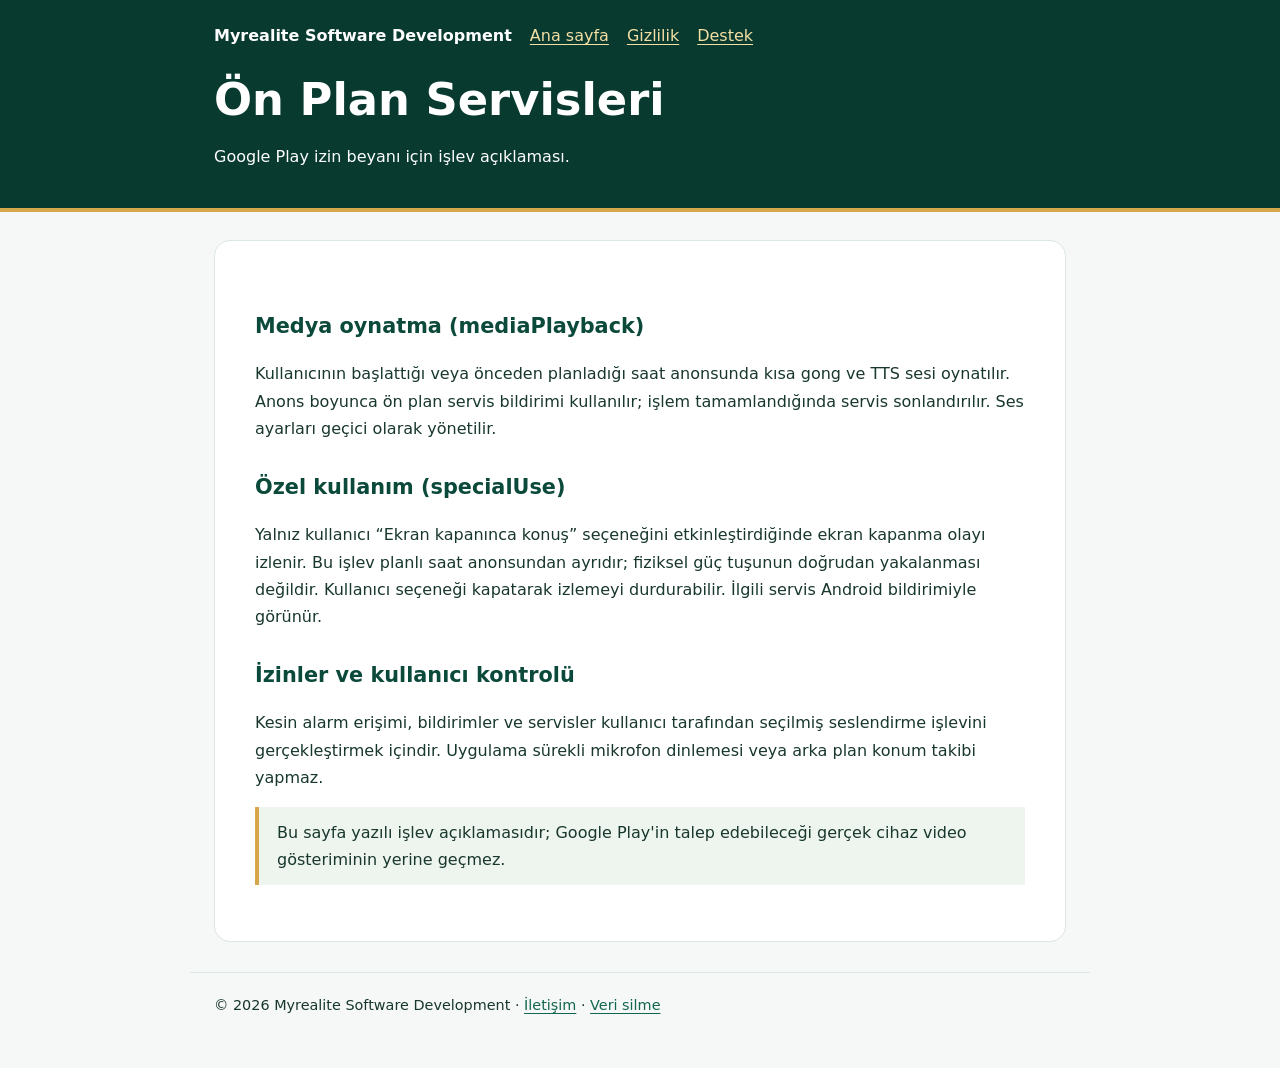
==== foreground-service-demo.html @ 83ff804e "Publish Sesli Saatim privacy, support and permission documentation" ====
<!doctype html>
<html lang="tr"><head><meta charset="utf-8"><meta name="viewport" content="width=device-width,initial-scale=1"><meta name="description" content="Sesli Saatim — Ön Plan Servisleri"><title>Sesli Saatim | Ön Plan Servisleri</title><link rel="stylesheet" href="style.css"></head><body><header><div class="wrap"><nav><strong>Myrealite Software Development</strong><a href="index.html">Ana sayfa</a><a href="privacy.html">Gizlilik</a><a href="support.html">Destek</a></nav><h1>Ön Plan Servisleri</h1><p>Google Play izin beyanı için işlev açıklaması.</p></div></header><main><article><h2>Medya oynatma (mediaPlayback)</h2><p>Kullanıcının başlattığı veya önceden planladığı saat anonsunda kısa gong ve TTS sesi oynatılır. Anons boyunca ön plan servis bildirimi kullanılır; işlem tamamlandığında servis sonlandırılır. Ses ayarları geçici olarak yönetilir.</p><h2>Özel kullanım (specialUse)</h2><p>Yalnız kullanıcı “Ekran kapanınca konuş” seçeneğini etkinleştirdiğinde ekran kapanma olayı izlenir. Bu işlev planlı saat anonsundan ayrıdır; fiziksel güç tuşunun doğrudan yakalanması değildir. Kullanıcı seçeneği kapatarak izlemeyi durdurabilir. İlgili servis Android bildirimiyle görünür.</p><h2>İzinler ve kullanıcı kontrolü</h2><p>Kesin alarm erişimi, bildirimler ve servisler kullanıcı tarafından seçilmiş seslendirme işlevini gerçekleştirmek içindir. Uygulama sürekli mikrofon dinlemesi veya arka plan konum takibi yapmaz.</p><p class="note">Bu sayfa yazılı işlev açıklamasıdır; Google Play'in talep edebileceği gerçek cihaz video gösteriminin yerine geçmez.</p></article></main><footer>© 2026 Myrealite Software Development · <a href="mailto:myrealitesoftdev@gmail.com">İletişim</a> · <a href="data-deletion.html">Veri silme</a></footer></body></html>
---- style.css ----
:root{color-scheme:light;--ink:#18372e;--green:#0b493b;--gold:#d6a84b;--bg:#f5f8f6}*{box-sizing:border-box}body{margin:0;background:var(--bg);color:var(--ink);font:16px/1.7 system-ui,sans-serif}header{background:#083a30;color:white;border-bottom:4px solid var(--gold)}.wrap{max-width:900px;margin:auto;padding:22px 24px}nav{display:flex;gap:18px;flex-wrap:wrap;align-items:center}nav a{color:#f4dfa4}a{color:#12664f;text-underline-offset:3px}a:focus-visible{outline:3px solid #b98625;outline-offset:3px}h1{font-size:clamp(1.9rem,5vw,2.8rem);line-height:1.2;margin:24px 0 10px}h2{font-size:1.3rem;margin:28px 0 8px;color:var(--green)}main{max-width:900px;margin:28px auto;padding:0 24px}article{background:white;border:1px solid #dce8df;border-radius:16px;padding:clamp(20px,4vw,40px)}li{margin:8px 0}.note{background:#eef5ef;border-left:4px solid var(--gold);padding:12px 18px}footer{max-width:900px;margin:30px auto;padding:20px 24px;border-top:1px solid #dce8df;font-size:.9rem}code{overflow-wrap:anywhere} .tiles{display:grid;grid-template-columns:repeat(auto-fit,minmax(220px,1fr));gap:12px}.tiles a{display:block;border:1px solid #dce8df;border-radius:10px;padding:16px}
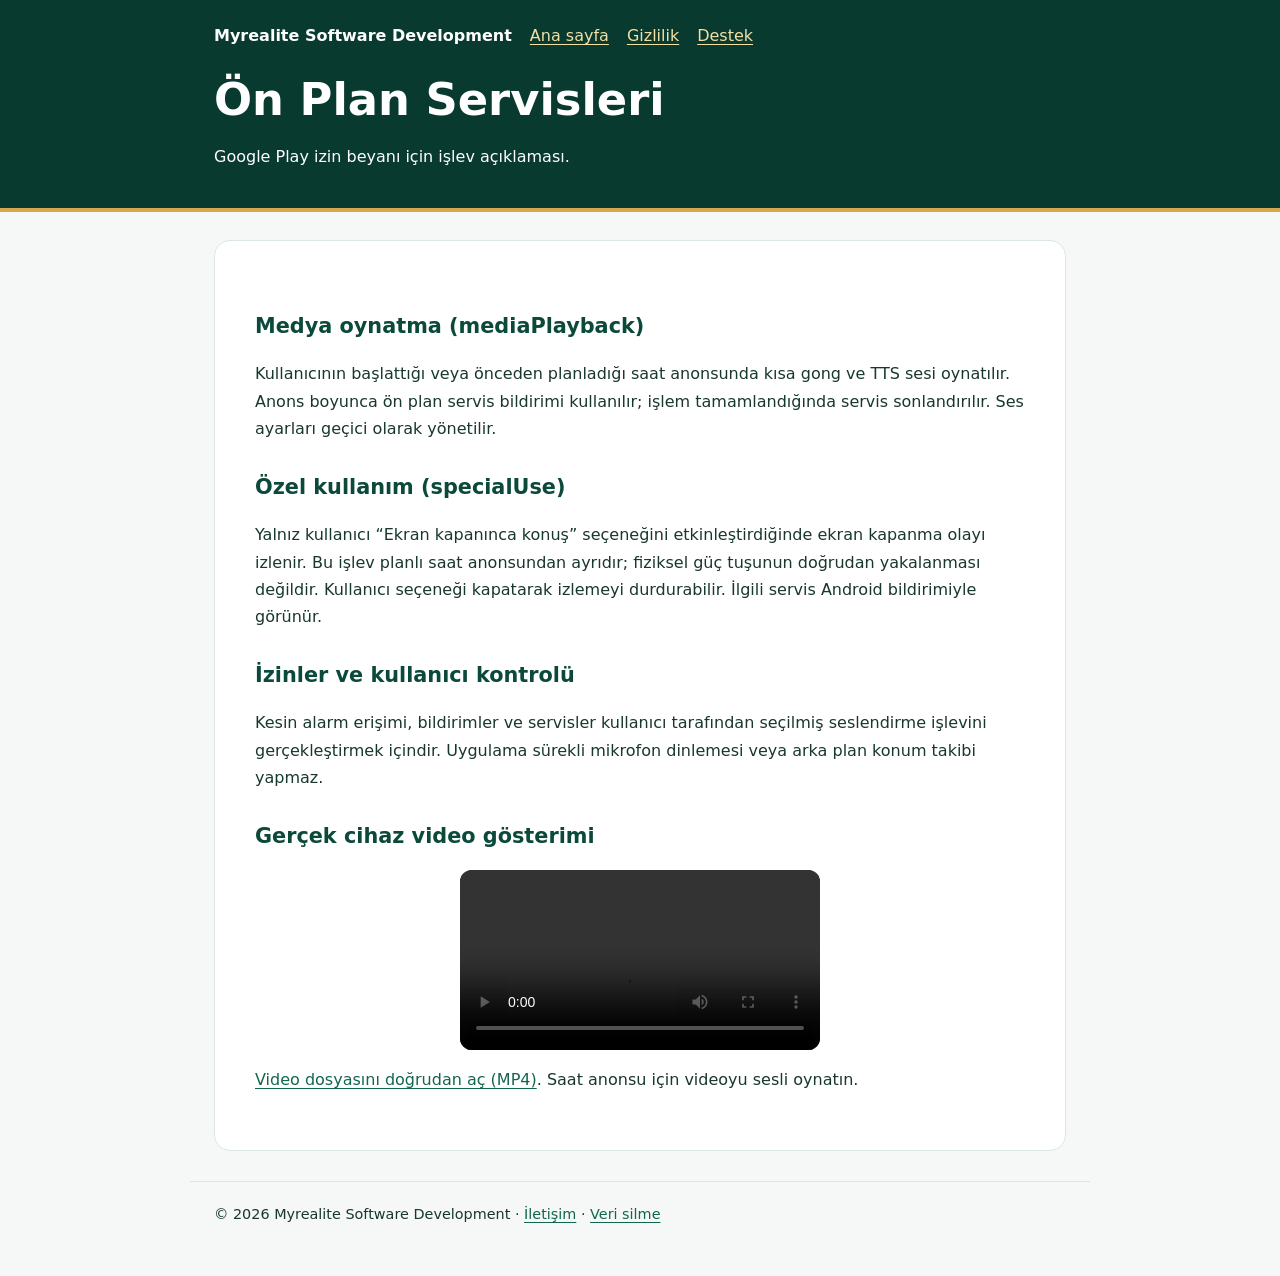
==== commit cb4bc2cc: "Add real-device foreground service demonstration video to public support page" ====
--- a/foreground-service-demo.html
+++ b/foreground-service-demo.html
@@ -1,2 +1,2 @@
 <!doctype html>
-<html lang="tr"><head><meta charset="utf-8"><meta name="viewport" content="width=device-width,initial-scale=1"><meta name="description" content="Sesli Saatim — Ön Plan Servisleri"><title>Sesli Saatim | Ön Plan Servisleri</title><link rel="stylesheet" href="style.css"></head><body><header><div class="wrap"><nav><strong>Myrealite Software Development</strong><a href="index.html">Ana sayfa</a><a href="privacy.html">Gizlilik</a><a href="support.html">Destek</a></nav><h1>Ön Plan Servisleri</h1><p>Google Play izin beyanı için işlev açıklaması.</p></div></header><main><article><h2>Medya oynatma (mediaPlayback)</h2><p>Kullanıcının başlattığı veya önceden planladığı saat anonsunda kısa gong ve TTS sesi oynatılır. Anons boyunca ön plan servis bildirimi kullanılır; işlem tamamlandığında servis sonlandırılır. Ses ayarları geçici olarak yönetilir.</p><h2>Özel kullanım (specialUse)</h2><p>Yalnız kullanıcı “Ekran kapanınca konuş” seçeneğini etkinleştirdiğinde ekran kapanma olayı izlenir. Bu işlev planlı saat anonsundan ayrıdır; fiziksel güç tuşunun doğrudan yakalanması değildir. Kullanıcı seçeneği kapatarak izlemeyi durdurabilir. İlgili servis Android bildirimiyle görünür.</p><h2>İzinler ve kullanıcı kontrolü</h2><p>Kesin alarm erişimi, bildirimler ve servisler kullanıcı tarafından seçilmiş seslendirme işlevini gerçekleştirmek içindir. Uygulama sürekli mikrofon dinlemesi veya arka plan konum takibi yapmaz.</p><p class="note">Bu sayfa yazılı işlev açıklamasıdır; Google Play'in talep edebileceği gerçek cihaz video gösteriminin yerine geçmez.</p></article></main><footer>© 2026 Myrealite Software Development · <a href="mailto:myrealitesoftdev@gmail.com">İletişim</a> · <a href="data-deletion.html">Veri silme</a></footer></body></html>
+<html lang="tr"><head><meta charset="utf-8"><meta name="viewport" content="width=device-width,initial-scale=1"><meta name="description" content="Sesli Saatim — Ön Plan Servisleri"><title>Sesli Saatim | Ön Plan Servisleri</title><link rel="stylesheet" href="style.css"></head><body><header><div class="wrap"><nav><strong>Myrealite Software Development</strong><a href="index.html">Ana sayfa</a><a href="privacy.html">Gizlilik</a><a href="support.html">Destek</a></nav><h1>Ön Plan Servisleri</h1><p>Google Play izin beyanı için işlev açıklaması.</p></div></header><main><article><h2>Medya oynatma (mediaPlayback)</h2><p>Kullanıcının başlattığı veya önceden planladığı saat anonsunda kısa gong ve TTS sesi oynatılır. Anons boyunca ön plan servis bildirimi kullanılır; işlem tamamlandığında servis sonlandırılır. Ses ayarları geçici olarak yönetilir.</p><h2>Özel kullanım (specialUse)</h2><p>Yalnız kullanıcı “Ekran kapanınca konuş” seçeneğini etkinleştirdiğinde ekran kapanma olayı izlenir. Bu işlev planlı saat anonsundan ayrıdır; fiziksel güç tuşunun doğrudan yakalanması değildir. Kullanıcı seçeneği kapatarak izlemeyi durdurabilir. İlgili servis Android bildirimiyle görünür.</p><h2>İzinler ve kullanıcı kontrolü</h2><p>Kesin alarm erişimi, bildirimler ve servisler kullanıcı tarafından seçilmiş seslendirme işlevini gerçekleştirmek içindir. Uygulama sürekli mikrofon dinlemesi veya arka plan konum takibi yapmaz.</p><h2>Gerçek cihaz video gösterimi</h2><video controls playsinline preload="metadata" style="display:block;width:100%;max-width:360px;margin:16px auto;border-radius:12px;background:#111" aria-label="Sesli Saatim ön plan hizmeti gösterimi"><source src="SesliSaatim-OnPlanHizmeti-Video-Duzeltilmis.mp4" type="video/mp4">Tarayıcınız video oynatmayı desteklemiyor.</video><p><a href="SesliSaatim-OnPlanHizmeti-Video-Duzeltilmis.mp4">Video dosyasını doğrudan aç (MP4)</a>. Saat anonsu için videoyu sesli oynatın.</p></article></main><footer>© 2026 Myrealite Software Development · <a href="mailto:myrealitesoftdev@gmail.com">İletişim</a> · <a href="data-deletion.html">Veri silme</a></footer></body></html>
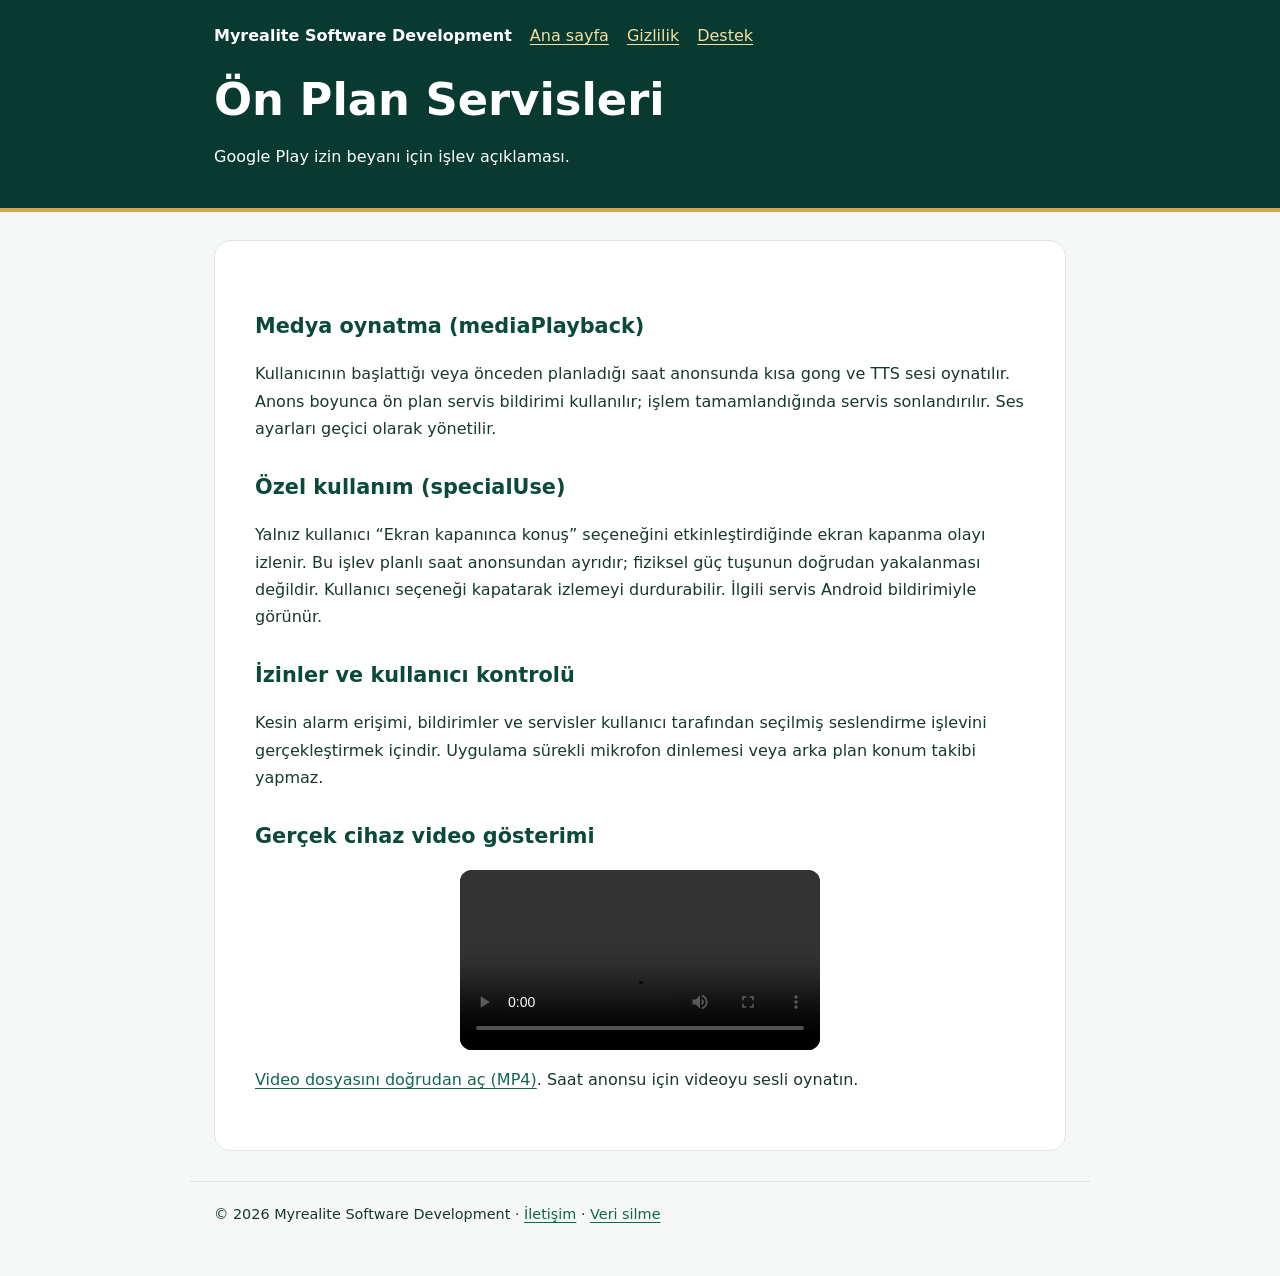
==== commit 0f4fceff: "Use concise foreground service video filename; preserve existing link" ====
--- a/foreground-service-demo.html
+++ b/foreground-service-demo.html
@@ -1,2 +1,2 @@
 <!doctype html>
-<html lang="tr"><head><meta charset="utf-8"><meta name="viewport" content="width=device-width,initial-scale=1"><meta name="description" content="Sesli Saatim — Ön Plan Servisleri"><title>Sesli Saatim | Ön Plan Servisleri</title><link rel="stylesheet" href="style.css"></head><body><header><div class="wrap"><nav><strong>Myrealite Software Development</strong><a href="index.html">Ana sayfa</a><a href="privacy.html">Gizlilik</a><a href="support.html">Destek</a></nav><h1>Ön Plan Servisleri</h1><p>Google Play izin beyanı için işlev açıklaması.</p></div></header><main><article><h2>Medya oynatma (mediaPlayback)</h2><p>Kullanıcının başlattığı veya önceden planladığı saat anonsunda kısa gong ve TTS sesi oynatılır. Anons boyunca ön plan servis bildirimi kullanılır; işlem tamamlandığında servis sonlandırılır. Ses ayarları geçici olarak yönetilir.</p><h2>Özel kullanım (specialUse)</h2><p>Yalnız kullanıcı “Ekran kapanınca konuş” seçeneğini etkinleştirdiğinde ekran kapanma olayı izlenir. Bu işlev planlı saat anonsundan ayrıdır; fiziksel güç tuşunun doğrudan yakalanması değildir. Kullanıcı seçeneği kapatarak izlemeyi durdurabilir. İlgili servis Android bildirimiyle görünür.</p><h2>İzinler ve kullanıcı kontrolü</h2><p>Kesin alarm erişimi, bildirimler ve servisler kullanıcı tarafından seçilmiş seslendirme işlevini gerçekleştirmek içindir. Uygulama sürekli mikrofon dinlemesi veya arka plan konum takibi yapmaz.</p><h2>Gerçek cihaz video gösterimi</h2><video controls playsinline preload="metadata" style="display:block;width:100%;max-width:360px;margin:16px auto;border-radius:12px;background:#111" aria-label="Sesli Saatim ön plan hizmeti gösterimi"><source src="SesliSaatim-OnPlanHizmeti-Video-Duzeltilmis.mp4" type="video/mp4">Tarayıcınız video oynatmayı desteklemiyor.</video><p><a href="SesliSaatim-OnPlanHizmeti-Video-Duzeltilmis.mp4">Video dosyasını doğrudan aç (MP4)</a>. Saat anonsu için videoyu sesli oynatın.</p></article></main><footer>© 2026 Myrealite Software Development · <a href="mailto:myrealitesoftdev@gmail.com">İletişim</a> · <a href="data-deletion.html">Veri silme</a></footer></body></html>
+<html lang="tr"><head><meta charset="utf-8"><meta name="viewport" content="width=device-width,initial-scale=1"><meta name="description" content="Sesli Saatim — Ön Plan Servisleri"><title>Sesli Saatim | Ön Plan Servisleri</title><link rel="stylesheet" href="style.css"></head><body><header><div class="wrap"><nav><strong>Myrealite Software Development</strong><a href="index.html">Ana sayfa</a><a href="privacy.html">Gizlilik</a><a href="support.html">Destek</a></nav><h1>Ön Plan Servisleri</h1><p>Google Play izin beyanı için işlev açıklaması.</p></div></header><main><article><h2>Medya oynatma (mediaPlayback)</h2><p>Kullanıcının başlattığı veya önceden planladığı saat anonsunda kısa gong ve TTS sesi oynatılır. Anons boyunca ön plan servis bildirimi kullanılır; işlem tamamlandığında servis sonlandırılır. Ses ayarları geçici olarak yönetilir.</p><h2>Özel kullanım (specialUse)</h2><p>Yalnız kullanıcı “Ekran kapanınca konuş” seçeneğini etkinleştirdiğinde ekran kapanma olayı izlenir. Bu işlev planlı saat anonsundan ayrıdır; fiziksel güç tuşunun doğrudan yakalanması değildir. Kullanıcı seçeneği kapatarak izlemeyi durdurabilir. İlgili servis Android bildirimiyle görünür.</p><h2>İzinler ve kullanıcı kontrolü</h2><p>Kesin alarm erişimi, bildirimler ve servisler kullanıcı tarafından seçilmiş seslendirme işlevini gerçekleştirmek içindir. Uygulama sürekli mikrofon dinlemesi veya arka plan konum takibi yapmaz.</p><h2>Gerçek cihaz video gösterimi</h2><video controls playsinline preload="metadata" style="display:block;width:100%;max-width:360px;margin:16px auto;border-radius:12px;background:#111" aria-label="Sesli Saatim ön plan hizmeti gösterimi"><source src="foreground-service-demo.mp4" type="video/mp4">Tarayıcınız video oynatmayı desteklemiyor.</video><p><a href="foreground-service-demo.mp4">Video dosyasını doğrudan aç (MP4)</a>. Saat anonsu için videoyu sesli oynatın.</p></article></main><footer>© 2026 Myrealite Software Development · <a href="mailto:myrealitesoftdev@gmail.com">İletişim</a> · <a href="data-deletion.html">Veri silme</a></footer></body></html>
